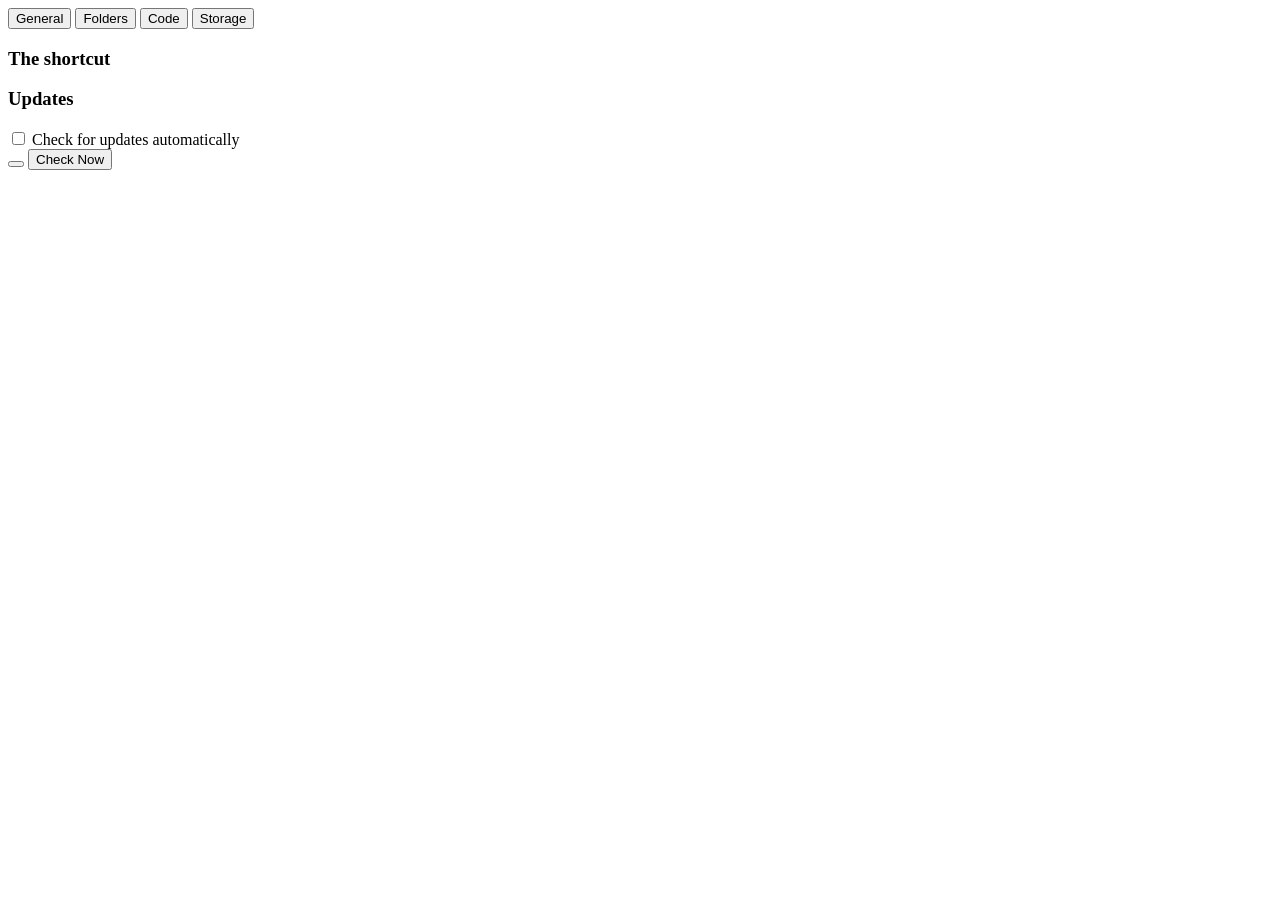
==== shell/ui/settings.html @ c01b6a22 "Build NeuralSpotlight with Core ML, USearch, and refreshed native UI" ====
<!doctype html>
<html lang="en">
<head>
  <meta charset="utf-8">
  <title>DigUp Settings</title>
  <link rel="stylesheet" href="setup.css">
  <link rel="stylesheet" href="settings.css">
</head>
<body>
  <nav class="tabs" id="tabs" role="tablist">
    <button role="tab" data-tab="general">General</button>
    <button role="tab" data-tab="folders">Folders</button>
    <button role="tab" data-tab="code">Code</button>
    <button role="tab" data-tab="storage">Storage</button>
  </nav>
  <main class="settings">
    <section class="tab" id="general" role="tabpanel">
      <label class="option" id="login-option" hidden>
        <input type="checkbox" id="login">
        <span class="text">
          <span class="name">Open DigUp at login</span>
          <span class="info">DigUp lives in the tray and keeps your folders indexed.</span>
        </span>
      </label>

      <div class="option" id="tray-click-option" hidden>
        <span class="text">
          <span class="name">Clicking DigUp's tray icon</span>
          <label class="choice"><input type="radio" name="tray-click" value="window"> Opens the window</label>
          <label class="choice"><input type="radio" name="tray-click" value="panel"> Shows the search panel</label>
          <span class="info">Right-click it for the menu.</span>
        </span>
      </div>

      <label class="option" id="center-option" hidden>
        <input type="checkbox" id="center">
        <span class="text">
          <span class="name">Center the search panel</span>
          <span class="info">This desktop decides where new windows open, so the panel opens where it puts them.
            Centered, it opens where it does on a Mac, but DigUp then keeps a transparent window over the whole screen:
            about 50 MB more memory on a 1080p screen (up to 200 MB on a 4K one), and more processor time while you type
            on computers without graphics acceleration.</span>
        </span>
      </label>

      <h3>The shortcut</h3>
      <div class="keys" id="keys"></div>
      <button class="link" id="change-shortcut" hidden>Change Shortcut…</button>
      <p class="note" id="recording" hidden></p>
      <p class="shortcut-note" id="shortcut-note" hidden></p>
      <code class="command" id="shortcut-command" hidden></code>

      <h3>Updates</h3>
      <label class="option">
        <input type="checkbox" id="update-checks">
        <span class="text">
          <span class="name">Check for updates automatically</span>
          <span class="info" id="update-info"></span>
        </span>
      </label>
      <div class="update-row">
        <button class="link" id="update-version"></button>
        <button id="check-now">Check Now</button>
      </div>
    </section>

    <section class="tab" id="folders" role="tabpanel" hidden>
      <div class="card status-card">
        <div class="status-text">
          <div class="status-line" id="status-line"></div>
          <div class="bar" id="status-bar" hidden><div class="fill" id="status-fill"></div></div>
          <div class="status-detail" id="status-detail"></div>
        </div>
        <button id="pause" hidden>Pause</button>
      </div>

      <h3>Folders to search</h3>
      <div class="card list" id="folder-rows"></div>
      <button class="link" id="add-folders">Add Folders…</button>

      <h3>Skip these folders</h3>
      <div class="card list" id="skipped-rows"></div>
      <button class="link" id="skip-folder">Skip a Folder…</button>

      <h3>Skip these file types</h3>
      <input class="field" id="types" type="text" placeholder="e.g. heic, txt" spellcheck="false" autocomplete="off">
      <p class="note">DigUp reads pictures, PDFs, documents (txt, md, rtf, docx, odt, html), audio and video. Keys,
        certificates and password files are never read, nor are hidden folders.</p>

      <label class="option hours-option">
        <input type="checkbox" id="hours">
        <span class="text">
          <span class="name">Index only at set hours</span>
          <span class="info">Files are read only between these times, and what changed meanwhile is picked up when
            they begin. Search works all day.</span>
          <span class="times" id="times" hidden>From <input type="time" id="hours-start"> to
            <input type="time" id="hours-end"></span>
        </span>
      </label>
    </section>

    <section class="tab" id="code" role="tabpanel" hidden>
      <p class="intro">DigUp can find code by what it does. Type “code:” in the search panel and say what the code does,
        or pick Code in the window. Results open in your editor at the line.</p>
      <div class="card status-card" id="code-status" hidden>
        <div class="status-text">
          <div class="status-line" id="code-status-line"></div>
          <div class="status-detail" id="code-status-detail"></div>
        </div>
      </div>

      <h3>Code folders</h3>
      <div class="card list" id="code-rows"></div>
      <button class="link" id="add-code">Add Folders…</button>

      <h3>Open code in</h3>
      <select class="field" id="code-editor"></select>
      <p class="note">DigUp reads what git keeps in these folders: source, configuration, a repository's docs and
        notebooks. It leaves out what git ignores, dependencies and build output, data files, keys and password files.
        Code gets an index of its own and shows up only when you search for code.</p>

      <button class="link danger" id="code-off" hidden>Turn Off Code Search…</button>
      <div class="confirm" id="code-off-confirm" hidden>
        <p id="code-off-text"></p>
        <div class="actions">
          <button id="code-off-cancel">Cancel</button>
          <button class="danger" id="code-off-go">Turn Off</button>
        </div>
      </div>
    </section>

    <section class="tab" id="storage" role="tabpanel" hidden>
      <h3>Model</h3>
      <div class="card facts">
        <div class="fact"><span>EmbeddingGemma 2</span><span>External embedding worker required</span></div>
        <div class="fact"><span>Status</span><span id="model-status"></span></div>
        <div class="fact"><span>Location</span><button class="path-button" id="model-path"></button></div>
      </div>
      <h3>Index</h3>
      <div class="card facts">
        <div class="fact"><span>Size on disk</span><span id="index-size"></span></div>
        <div class="fact"><span>Location</span><button class="path-button" id="index-path"></button></div>
      </div>
      <h3>Privacy</h3>
      <p class="privacy-text">DigUp reads the folders you choose and keeps what it learns in its index, on this
        computer. It goes online only to download its model, once, and to check for updates (General), which sends nothing
        about your files.</p>
      <p class="note" id="version"></p>
    </section>

    <p class="note problem" id="problem" hidden></p>
  </main>
  <script src="shortcut.js"></script>
  <script src="settings.js"></script>
</body>
</html>
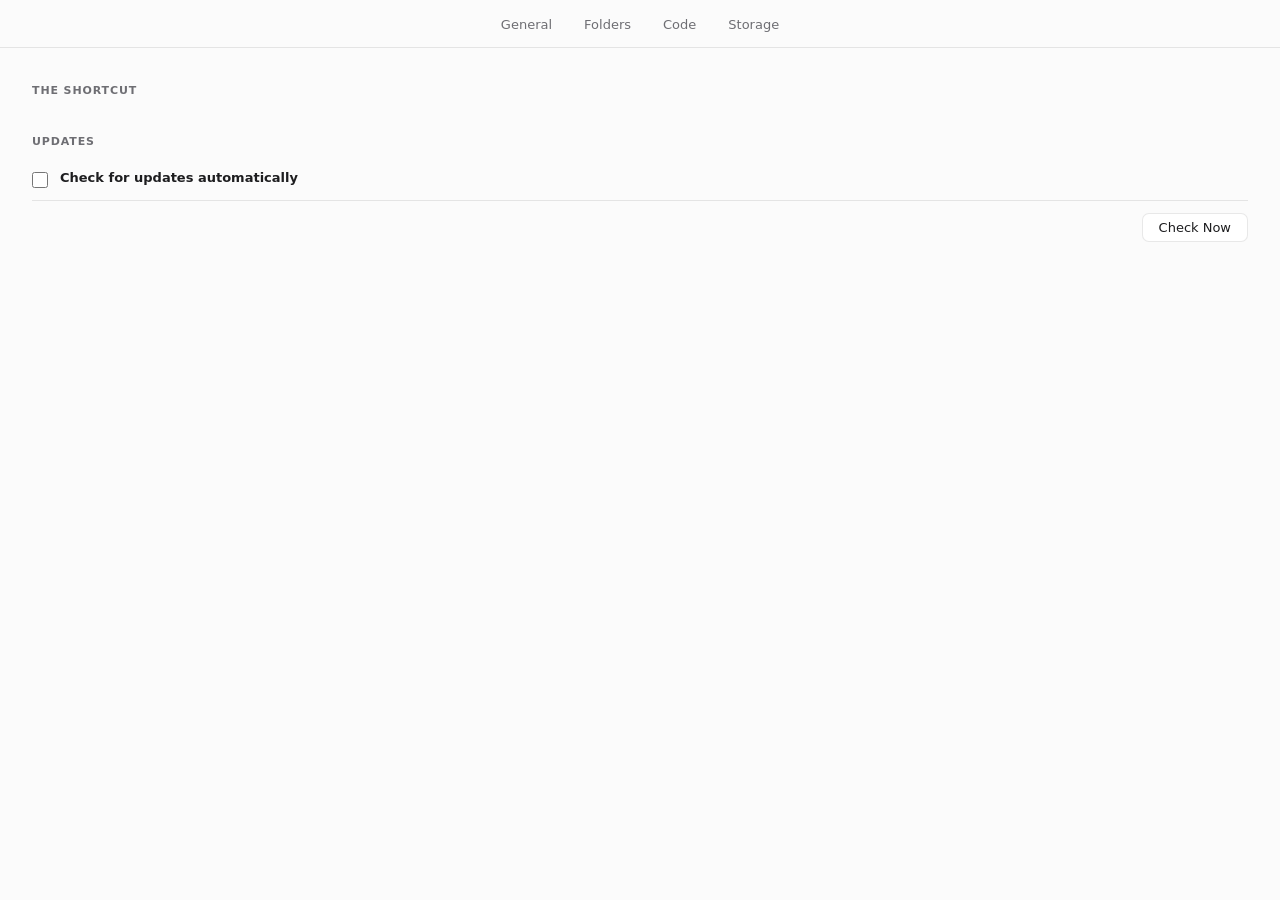
==== commit a601051b: "Rename DigUp to NeuralSpotlight and implement performance/search/UX improvements" ====
--- a/shell/ui/settings.html
+++ b/shell/ui/settings.html
@@ -2,7 +2,7 @@
 <html lang="en">
 <head>
   <meta charset="utf-8">
-  <title>DigUp Settings</title>
+  <title>NeuralSpotlight Settings</title>
   <link rel="stylesheet" href="setup.css">
   <link rel="stylesheet" href="settings.css">
 </head>
@@ -18,14 +18,14 @@
       <label class="option" id="login-option" hidden>
         <input type="checkbox" id="login">
         <span class="text">
-          <span class="name">Open DigUp at login</span>
-          <span class="info">DigUp lives in the tray and keeps your folders indexed.</span>
+          <span class="name">Open NeuralSpotlight at login</span>
+          <span class="info">NeuralSpotlight lives in the tray and keeps your folders indexed.</span>
         </span>
       </label>
 
       <div class="option" id="tray-click-option" hidden>
         <span class="text">
-          <span class="name">Clicking DigUp's tray icon</span>
+          <span class="name">Clicking NeuralSpotlight's tray icon</span>
           <label class="choice"><input type="radio" name="tray-click" value="window"> Opens the window</label>
           <label class="choice"><input type="radio" name="tray-click" value="panel"> Shows the search panel</label>
           <span class="info">Right-click it for the menu.</span>
@@ -37,7 +37,7 @@
         <span class="text">
           <span class="name">Center the search panel</span>
           <span class="info">This desktop decides where new windows open, so the panel opens where it puts them.
-            Centered, it opens where it does on a Mac, but DigUp then keeps a transparent window over the whole screen:
+            Centered, it opens where it does on a Mac, but NeuralSpotlight then keeps a transparent window over the whole screen:
             about 50 MB more memory on a 1080p screen (up to 200 MB on a 4K one), and more processor time while you type
             on computers without graphics acceleration.</span>
         </span>
@@ -84,7 +84,7 @@
 
       <h3>Skip these file types</h3>
       <input class="field" id="types" type="text" placeholder="e.g. heic, txt" spellcheck="false" autocomplete="off">
-      <p class="note">DigUp reads pictures, PDFs, documents (txt, md, rtf, docx, odt, html), audio and video. Keys,
+      <p class="note">NeuralSpotlight reads pictures, PDFs, documents (txt, md, rtf, docx, odt, html), audio and video. Keys,
         certificates and password files are never read, nor are hidden folders.</p>
 
       <label class="option hours-option">
@@ -100,7 +100,7 @@
     </section>
 
     <section class="tab" id="code" role="tabpanel" hidden>
-      <p class="intro">DigUp can find code by what it does. Type “code:” in the search panel and say what the code does,
+      <p class="intro">NeuralSpotlight can find code by what it does. Type “code:” in the search panel and say what the code does,
         or pick Code in the window. Results open in your editor at the line.</p>
       <div class="card status-card" id="code-status" hidden>
         <div class="status-text">
@@ -115,7 +115,7 @@
 
       <h3>Open code in</h3>
       <select class="field" id="code-editor"></select>
-      <p class="note">DigUp reads what git keeps in these folders: source, configuration, a repository's docs and
+      <p class="note">NeuralSpotlight reads what git keeps in these folders: source, configuration, a repository's docs and
         notebooks. It leaves out what git ignores, dependencies and build output, data files, keys and password files.
         Code gets an index of its own and shows up only when you search for code.</p>
 
@@ -142,7 +142,7 @@
         <div class="fact"><span>Location</span><button class="path-button" id="index-path"></button></div>
       </div>
       <h3>Privacy</h3>
-      <p class="privacy-text">DigUp reads the folders you choose and keeps what it learns in its index, on this
+      <p class="privacy-text">NeuralSpotlight reads the folders you choose and keeps what it learns in its index, on this
         computer. It goes online only to download its model, once, and to check for updates (General), which sends nothing
         about your files.</p>
       <p class="note" id="version"></p>
--- a/shell/ui/setup.css
+++ b/shell/ui/setup.css
@@ -0,0 +1,147 @@
+/* The setup window: NeuralSpotlight's first launch, and Choose Folders… later. The Mac app's onboarding
+   (Sources/NeuralSpotlightApp/Onboarding.swift) is the reference; moss and amber are NeuralSpotlight's colors. */
+
+:root {
+  --amber: #f2a22a;
+  --ember: #d97b1a;
+  --moss: #356652;
+  --leaf: #4f8058;
+  --surface: #fbfbfb;
+  --card: #ffffff;
+  --text: #1d1d1f;
+  --secondary: #6e6e73;
+  --tertiary: #a1a1a6;
+  --line: rgba(0, 0, 0, 0.09);
+  --accent: #0a84ff;
+  font-family: -apple-system, BlinkMacSystemFont, "Segoe UI Variable Text", "Segoe UI", system-ui, Ubuntu, Cantarell,
+    "Noto Sans", sans-serif;
+  font-size: 13px;
+  color: var(--text);
+  background: var(--surface);
+}
+
+@media (prefers-color-scheme: dark) {
+  :root {
+    --surface: #1f1f21;
+    --card: #2a2a2d;
+    --text: #f2f2f7;
+    --secondary: #a1a1a6;
+    --tertiary: #6e6e73;
+    --line: rgba(255, 255, 255, 0.1);
+  }
+}
+
+* { box-sizing: border-box; }
+[hidden] { display: none !important; }
+
+html, body { margin: 0; height: 100%; overflow: hidden; background: var(--surface); }
+
+body { display: flex; flex-direction: column; user-select: none; -webkit-user-select: none; cursor: default; }
+
+main { flex: 1; min-height: 0; overflow-y: auto; padding: 34px 48px 12px; }
+
+.hero { display: flex; flex-direction: column; align-items: center; text-align: center; }
+
+.icon { width: 96px; height: 96px; filter: drop-shadow(0 6px 14px rgba(53, 102, 82, 0.35)); }
+
+h1 { font-size: 30px; margin: 10px 0 0; }
+h2 { font-size: 24px; margin: 0 0 6px; }
+h3 { font-size: 11px; text-transform: uppercase; letter-spacing: 0.08em; color: var(--secondary); margin: 28px 0 10px; }
+
+.tagline { font-size: 16px; color: var(--secondary); margin: 2px 0 0; }
+.subtitle { font-size: 13px; color: var(--secondary); margin: 0 0 18px; line-height: 1.45; }
+.centered { text-align: center; max-width: 470px; margin: 18px auto 0; }
+
+.features { list-style: none; padding: 0; margin: 30px auto 0; max-width: 470px; display: grid; gap: 16px; }
+.features li { display: flex; align-items: center; gap: 14px; }
+.features div { display: flex; flex-direction: column; gap: 2px; }
+.features b { font-size: 14px; }
+.features span:not(.tile) { font-size: 12px; color: var(--secondary); }
+
+.tile {
+  width: 34px; height: 34px; flex: none; border-radius: 9px;
+  background: linear-gradient(145deg, var(--leaf), var(--moss));
+  display: grid; place-items: center;
+}
+.tile svg { width: 18px; height: 18px; fill: none; stroke: white; stroke-width: 1.8; stroke-linecap: round; stroke-linejoin: round; }
+
+.privacy { max-width: 470px; margin: 26px auto 0; font-size: 12px; color: var(--secondary); line-height: 1.45; }
+
+.folders { display: flex; flex-direction: column; gap: 6px; }
+
+/* A folder: its checkbox (mixed when only some of it is searched), what's in it, how long its first pass takes, and its
+   subfolders one level down when opened. */
+.folder-box { background: var(--card); border: 1px solid var(--line); border-radius: 10px; }
+.folder-box.off { background: transparent; }
+.folder { display: flex; align-items: center; gap: 10px; padding: 9px 12px 9px 6px; }
+.disclosure {
+  width: 18px; height: 26px; flex: none; padding: 0; border: 0; background: none; color: var(--secondary);
+  display: grid; place-items: center;
+}
+.disclosure svg { width: 10px; height: 10px; transition: transform 0.12s; }
+.disclosure.open svg { transform: rotate(90deg); }
+.disclosure[disabled] { visibility: hidden; }
+.folder input, .subfolder input { width: 16px; height: 16px; accent-color: var(--moss); flex: none; margin: 0; }
+.folder .text { min-width: 0; flex: 1; }
+.folder .name { font-size: 13px; font-weight: 600; }
+.folder .path, .folder .counts { font-size: 11px; color: var(--secondary); overflow: hidden; text-overflow: ellipsis; white-space: nowrap; }
+.folder .counts.problem { color: var(--ember); }
+.time { flex: none; text-align: right; font-size: 12px; font-weight: 500; font-variant-numeric: tabular-nums; }
+.time small { display: block; font-size: 10px; font-weight: 400; color: var(--tertiary); }
+.off .time, .subfolder.off .time, .time.quiet { color: var(--tertiary); }
+.subfolders { border-top: 1px solid var(--line); padding: 4px 0 6px; }
+.subfolder { display: flex; align-items: center; gap: 8px; padding: 4px 12px 4px 34px; }
+.subfolder .name { font-size: 12px; flex: none; max-width: 40%; overflow: hidden; text-overflow: ellipsis; white-space: nowrap; }
+.subfolder .counts { font-size: 11px; color: var(--secondary); flex: 1; min-width: 0; overflow: hidden; text-overflow: ellipsis; white-space: nowrap; }
+.subfolder.off .name, .subfolder.off .counts { opacity: 0.6; }
+.subfolder .time { font-size: 11px; color: var(--secondary); }
+.more { font: inherit; font-size: 11px; color: var(--ember); background: none; border: 0; padding: 4px 0 2px 58px; }
+
+/* Setup's last step: the model's download, then indexing, as it goes. */
+.progress-card {
+  max-width: 470px; margin: 26px auto 0; padding: 16px 18px;
+  background: var(--card); border: 1px solid var(--line); border-radius: 12px;
+}
+.progress-line { display: flex; justify-content: space-between; align-items: baseline; gap: 12px; font-size: 13px; }
+.progress-what { font-weight: 600; }
+.progress-left { color: var(--secondary); font-variant-numeric: tabular-nums; white-space: nowrap; }
+.bar { position: relative; height: 6px; margin-top: 10px; border-radius: 3px; background: var(--line); overflow: hidden; }
+.bar .fill { position: absolute; left: 0; top: 0; bottom: 0; width: 0; border-radius: 3px; background: var(--moss); transition: width 0.3s; }
+.bar.busy .fill { width: 30%; animation: busy 1.3s ease-in-out infinite; }
+.bar.done .fill { width: 100%; }
+@keyframes busy { from { left: -30%; } to { left: 100%; } }
+.progress-note { font-size: 12px; color: var(--secondary); line-height: 1.45; margin: 10px 0 0; }
+
+button {
+  font: inherit; font-size: 13px; color: var(--text); background: var(--card); border: 1px solid var(--line);
+  border-radius: 7px; padding: 6px 16px;
+}
+button.primary { background: var(--moss); color: white; border-color: transparent; }
+button.primary:disabled { opacity: 0.45; }
+button.link { background: none; border: 0; color: var(--ember); padding: 10px 2px 0; }
+
+.note { font-size: 11px; color: var(--secondary); margin-top: 18px; }
+
+.keys { display: flex; gap: 6px; margin: 8px 0 4px; }
+.key {
+  min-width: 44px; padding: 8px 12px; text-align: center; font-size: 16px; font-weight: 500;
+  background: var(--card); border: 1px solid var(--line); border-bottom-width: 3px; border-radius: 9px;
+}
+
+.shortcut-note { font-size: 12px; color: var(--secondary); line-height: 1.45; margin: 12px 0 0; max-width: 560px; }
+.command {
+  display: block; margin-top: 8px; padding: 8px 10px; font-size: 12px; user-select: text; -webkit-user-select: text;
+  background: var(--card); border: 1px solid var(--line); border-radius: 7px; overflow-wrap: anywhere; cursor: text;
+}
+
+.panel-keys { display: grid; grid-template-columns: 80px 1fr; gap: 8px 12px; margin: 0; }
+.panel-keys dt { font-weight: 600; color: var(--text); }
+.panel-keys dd { margin: 0; color: var(--secondary); }
+
+footer {
+  flex: none; display: flex; align-items: center; justify-content: space-between; gap: 12px;
+  padding: 12px 20px; border-top: 1px solid var(--line);
+}
+.model { font-size: 11px; color: var(--secondary); white-space: nowrap; }
+.summary { flex: 1; text-align: right; font-size: 12px; color: var(--secondary); white-space: nowrap; overflow: hidden; text-overflow: ellipsis; }
+.buttons { display: flex; gap: 8px; }
--- a/shell/ui/settings.css
+++ b/shell/ui/settings.css
@@ -0,0 +1,76 @@
+/* The Settings window: setup.css's look (colors, keys, notes), with tabs: General, Folders, Code, Storage. */
+
+body { display: flex; flex-direction: column; }
+
+.tabs { flex: none; display: flex; justify-content: center; gap: 4px; padding: 12px 20px 10px; border-bottom: 1px solid var(--line); }
+.tabs button { border: 0; border-radius: 7px; padding: 5px 14px; background: none; color: var(--secondary); font-weight: 500; }
+.tabs button:hover { background: var(--line); }
+.tabs button[aria-selected="true"] { background: var(--moss); color: white; }
+
+main.settings { flex: 1; min-height: 0; overflow-y: auto; padding: 8px 32px 24px; }
+main.settings h3:first-child { margin-top: 14px; }
+
+.option { display: flex; gap: 12px; align-items: flex-start; padding: 12px 0; border-bottom: 1px solid var(--line); }
+.option input[type="checkbox"] { width: 16px; height: 16px; margin: 2px 0 0; accent-color: var(--moss); flex: none; }
+.option .text { display: flex; flex-direction: column; gap: 3px; }
+.option .name { font-size: 13px; font-weight: 600; }
+.option .info { font-size: 12px; color: var(--secondary); line-height: 1.45; }
+.hours-option { border-bottom: 0; margin-top: 14px; }
+.option .choice { display: flex; align-items: center; gap: 8px; font-size: 13px; margin-top: 4px; }
+.option .choice input { margin: 0; accent-color: var(--moss); }
+.update-row { display: flex; align-items: center; justify-content: space-between; gap: 12px; padding: 12px 0; }
+.update-row .link { padding: 0; color: var(--secondary); cursor: default; }
+.update-row .link.available { color: var(--ember); cursor: pointer; }
+.times { margin-top: 6px; font-size: 12px; color: var(--secondary); display: flex; align-items: center; gap: 8px; }
+.times input { font: inherit; font-size: 12px; color: var(--text); background: var(--card); border: 1px solid var(--line); border-radius: 6px; padding: 3px 6px; }
+
+.card { background: var(--card); border: 1px solid var(--line); border-radius: 10px; }
+.status-card { display: flex; align-items: center; gap: 14px; padding: 12px 14px; margin-top: 14px; }
+.status-text { flex: 1; min-width: 0; }
+.status-line { font-size: 13px; font-weight: 600; }
+.status-detail { font-size: 11px; color: var(--secondary); margin-top: 4px; }
+.status-card .bar { margin-top: 7px; }
+
+.list .row { display: flex; align-items: center; gap: 12px; padding: 9px 12px; border-top: 1px solid var(--line); }
+.list .row:first-child { border-top: 0; }
+.list .empty { padding: 10px 12px; font-size: 12px; color: var(--secondary); }
+.row .text { flex: 1; min-width: 0; }
+.row .name { font-size: 13px; font-weight: 600; display: flex; align-items: center; gap: 6px; }
+.row .path, .row .counts { font-size: 11px; color: var(--secondary); overflow: hidden; text-overflow: ellipsis; white-space: nowrap; }
+.row .side { flex: none; text-align: right; }
+.row .indexed { font-size: 12px; font-weight: 500; font-variant-numeric: tabular-nums; }
+.row .states { font-size: 11px; color: var(--secondary); }
+.row .flag { font-size: 10px; font-weight: 600; padding: 1px 6px; border-radius: 99px; background: rgba(242, 162, 42, 0.22); }
+.remove {
+  flex: none; width: 22px; height: 22px; border: 0; border-radius: 50%; padding: 0; background: var(--line);
+  color: var(--secondary); font-size: 15px; line-height: 22px; text-align: center;
+}
+.remove:hover { background: rgba(217, 123, 26, 0.25); color: var(--text); }
+.confirm { padding: 10px 12px; border-top: 1px solid var(--line); background: rgba(217, 123, 26, 0.08); }
+.confirm p { margin: 0 0 8px; font-size: 12px; line-height: 1.45; }
+.confirm .actions { display: flex; justify-content: flex-end; gap: 8px; }
+.confirm .danger { background: #c4441c; color: white; border-color: transparent; }
+
+input.field {
+  width: 100%; font: inherit; font-size: 13px; color: var(--text); background: var(--card);
+  border: 1px solid var(--line); border-radius: 7px; padding: 6px 10px;
+}
+input.field:focus, select.field:focus { outline: 2px solid color-mix(in srgb, var(--moss) 50%, transparent); outline-offset: -1px; }
+select.field {
+  font: inherit; font-size: 13px; color: var(--text); background: var(--card); border: 1px solid var(--line);
+  border-radius: 7px; padding: 5px 8px; min-width: 240px;
+}
+
+.intro { font-size: 12px; color: var(--secondary); line-height: 1.5; margin: 14px 0 0; }
+.link.danger { color: #c4441c; margin-top: 14px; }
+#code-off-confirm { border: 1px solid var(--line); border-radius: 10px; margin-top: 14px; }
+
+.facts .fact { display: flex; justify-content: space-between; gap: 16px; padding: 9px 12px; border-top: 1px solid var(--line); font-size: 13px; }
+.facts .fact:first-child { border-top: 0; }
+.facts .fact span:last-child { color: var(--secondary); text-align: right; }
+/* A long path loses its start: "…/NeuralSpotlight/Models". */
+.path-button { font: inherit; font-size: 12px; color: var(--secondary); background: none; border: 0; padding: 0; max-width: 70%; overflow: hidden; text-overflow: ellipsis; white-space: nowrap; direction: rtl; text-align: right; }
+.path-button bdi { direction: ltr; unicode-bidi: isolate; }
+.path-button:hover { color: var(--text); text-decoration: underline; }
+.privacy-text { font-size: 12px; color: var(--secondary); line-height: 1.5; margin: 0; }
+.problem { color: #c4441c; }
